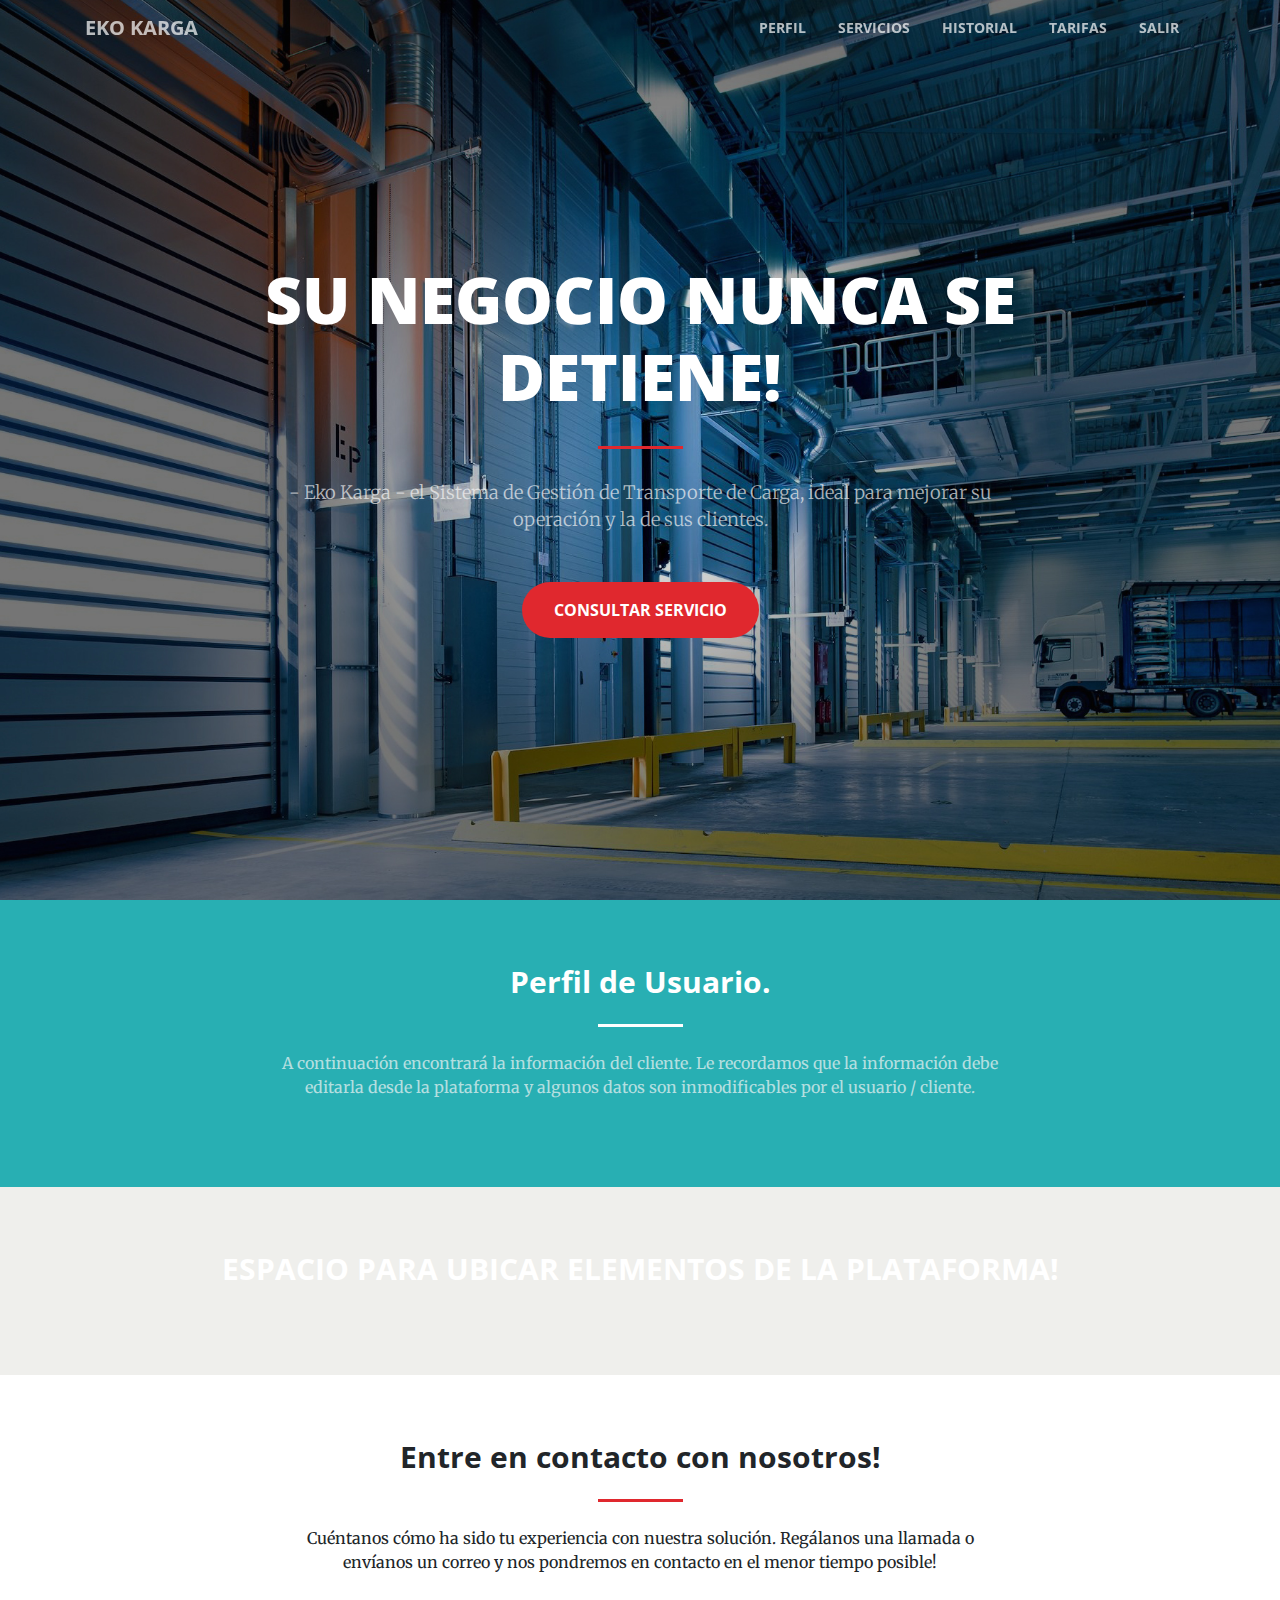
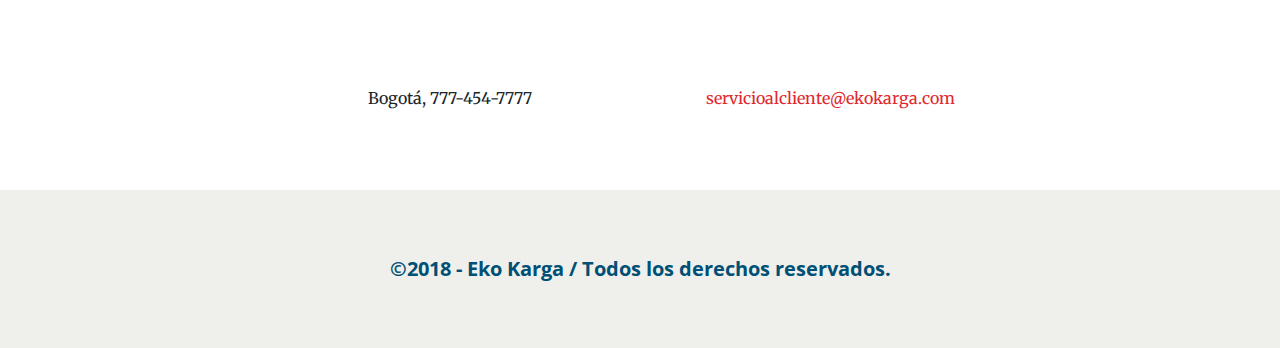
==== index.html @ e9e67bf6 "first commit" ====
<!DOCTYPE html>
<html lang="en">

  <head>

    <meta charset="utf-8">
    <meta name="viewport" content="width=device-width, initial-scale=1, shrink-to-fit=no">
    <meta name="description" content="">
    <meta name="author" content="">

    <title>Eko Karga Clientes</title>

    <!-- Bootstrap core CSS -->
    <link href="vendor/bootstrap/css/bootstrap.min.css" rel="stylesheet">

    <!-- Custom fonts for this template -->
    <link href="vendor/font-awesome/css/font-awesome.min.css" rel="stylesheet" type="text/css">
    <link href='https://fonts.googleapis.com/css?family=Open+Sans:300italic,400italic,600italic,700italic,800italic,400,300,600,700,800' rel='stylesheet' type='text/css'>
    <link href='https://fonts.googleapis.com/css?family=Merriweather:400,300,300italic,400italic,700,700italic,900,900italic' rel='stylesheet' type='text/css'>

    <!-- Plugin CSS -->
    <link href="vendor/magnific-popup/magnific-popup.css" rel="stylesheet">

    <!-- Custom styles for this template -->
    <link href="css/creative.min.css" rel="stylesheet">

  </head>

  <body id="page-top">

    <!-- Navigation -->
    <nav class="navbar navbar-expand-lg navbar-light fixed-top" id="mainNav">
      <div class="container">
        <a class="navbar-brand js-scroll-trigger" href="#page-top">Eko Karga</a>
        <button class="navbar-toggler navbar-toggler-right" type="button" data-toggle="collapse" data-target="#navbarResponsive" aria-controls="navbarResponsive" aria-expanded="false" aria-label="Toggle navigation">
          <span class="navbar-toggler-icon"></span>
        </button>
        <div class="collapse navbar-collapse" id="navbarResponsive">
          <ul class="navbar-nav ml-auto">
            <li class="nav-item">
              <a class="nav-link js-scroll-trigger" href="#perfil">Perfil</a>
            </li>
            <li class="nav-item">
              <a class="nav-link js-scroll-trigger" href="#servicios">Servicios</a>
            </li>
            <li class="nav-item">
              <a class="nav-link js-scroll-trigger" href="#historial">Historial</a>
            </li>
            <li class="nav-item">
              <a class="nav-link js-scroll-trigger" href="#tarifas">Tarifas</a>
            <li class="nav-item">
              <a class="nav-link js-scroll-trigger" href="salir">Salir</a>

            </li>
          </ul>
        </div>
      </div>
    </nav>

    <header class="masthead text-center text-white d-flex">
      <div class="container my-auto">
        <div class="row">
          <div class="col-lg-10 mx-auto">
            <h1 class="text-uppercase">
              <strong>Su negocio nunca se detiene!</strong>
            </h1>
            <hr>
          </div>
          <div class="col-lg-8 mx-auto">
            <p class="text-faded mb-5"> - Eko Karga -  el Sistema de Gestión de Transporte de Carga, ideal para mejorar su operación y la de sus clientes.</p>
            <a class="btn btn-primary btn-xl js-scroll-trigger" href="#about">Consultar servicio</a>
          </div>
        </div>
      </div>
    </header>

    <section class="bg-primary" id="about">
      <div class="container">
        <div class="row">
          <div class="col-lg-8 mx-auto text-center">
            <h2 class="section-heading text-white">Perfil de Usuario.</h2>
            <hr class="light my-4">
            <p class="text-faded mb-4">A continuación encontrará la información del cliente. Le recordamos que la información debe editarla desde la plataforma y algunos datos son inmodificables por el usuario / cliente.</p>
           
          </div>
        </div>
      </div>
    </section>
 
 </section>
     <section class="bg-dark text-white">
      <div class="container text-center">
        <h2 class="mb-4">ESPACIO PARA UBICAR ELEMENTOS DE LA PLATAFORMA!</h2>
      </div>
    </section>
   
    <section id="contact">
      <div class="container">
        <div class="row">
          <div class="col-lg-8 mx-auto text-center">
            <h2 class="section-heading">Entre en contacto con nosotros!</h2>
            <hr class="my-4">
            <p class="mb-5">Cuéntanos cómo ha sido tu experiencia con nuestra solución. Regálanos una llamada o envíanos un correo y nos pondremos en contacto en el menor tiempo posible!</p>
          </div>
        </div>
        <div class="row">
          <div class="col-lg-4 ml-auto text-center">
            <i class="fa fa-phone fa-3x mb-3 sr-contact"></i>
            <p>Bogotá, 777-454-7777</p>
          </div>
          <div class="col-lg-4 mr-auto text-center">
            <i class="fa fa-envelope-o fa-3x mb-3 sr-contact"></i>
            <p>
              <a href="mailto:your-email@your-domain.com">servicioalcliente@ekokarga.com</a>
            </p>
          </div>
        </div>
      </div>
    </section>

   </section>
     <section class="bg-dark">
      <div class="container text-center">
        <h7 class="mb-4">©2018 - Eko Karga / Todos los derechos reservados.</h2>
      </div>
    </section>



    <!-- Bootstrap core JavaScript -->
    <script src="vendor/jquery/jquery.min.js"></script>
    <script src="vendor/bootstrap/js/bootstrap.bundle.min.js"></script>

    <!-- Plugin JavaScript -->
    <script src="vendor/jquery-easing/jquery.easing.min.js"></script>
    <script src="vendor/scrollreveal/scrollreveal.min.js"></script>
    <script src="vendor/magnific-popup/jquery.magnific-popup.min.js"></script>

    <!-- Custom scripts for this template -->
    <script src="js/creative.min.js"></script>

  </body>

</html>
---- css/creative.min.css ----
body,html {
	width:100%;
	height:100%
	}

body {
	font-family:Merriweather,'Helvetica Neue',Arial,sans-serif
	}

hr {
	max-width:85px;
	border-width:3px;
	border-color:#E0282E
	}

hr.light {
	border-color:#fff
	}

a {
	color:#E0282E;
	-webkit-transition:all .2s;
	-moz-transition:all .2s;
	transition:all .2s
	}

a:hover {
	color:#E0282E
	}

h1,
h2,
h3,
h4,
h5,
h6 {
	font-family:'Open Sans','Helvetica Neue',Arial,sans-serif;
	 font-size: 30px;
	  font-weight: bold;
	  }


h7 {
font-family: 'Open Sans', 'Helvetica Neue', Arial, sans-serif;
font-size: 20px;
font-weight: bold;
 color: #004f74;
} 


.bg-primary {
	background-color:#28AFB3!important
	}

.bg-dark {
	background-color:#efefec!important
	}

.text-faded {
	color:rgba(245,245,245,.7)
	}

section {
	padding:4rem 0
	}

.section-heading {
	margin-top:0
	}

	::-moz-selection {
		color:#fff;
		background:#212529;
		text-shadow:none
		}

	::selection {
		color:#fff;
		background:#212529;
		text-shadow:none
		}

img::selection {
	color:#fff;
	background:0 0
	}

img::-moz-selection {
	color:#fff;
	background:0 0
	}

#mainNav {
	border-bottom:1px solid rgba(33,37,41,.1);
	background-color:#fff;
	font-family:'Open Sans','Helvetica Neue',Arial,sans-serif;-webkit-transition:all .2s;
	-moz-transition:all .2s;transition:all .2s
	}

#mainNav .navbar-brand {
	font-weight:700;
	text-transform:uppercase;
	color:#E0282E;
	font-family:'Open Sans','Helvetica Neue',Arial,sans-serif
	}

#mainNav .navbar-brand:focus,#mainNav .navbar-brand:hover {
	color:#E0282E
	}

#mainNav .navbar-nav>li.nav-item>a.nav-link,
#mainNav .navbar-nav>li.nav-item>a.nav-link:focus {
	font-size:.9rem;
	font-weight:700;
	text-transform:uppercase;
	color:#004f74
	}

#mainNav .navbar-nav>li.nav-item>a.nav-link:focus:hover,
#mainNav .navbar-nav>li.nav-item>a.nav-link:hover {
	color:#f05f40
	}

#mainNav .navbar-nav>li.nav-item>a.nav-link.active,
#mainNav .navbar-nav>li.nav-item>a.nav-link:focus.active {
	color:#f05f40!important;
	background-color:transparent
	}

#mainNav .navbar-nav>li.nav-item>a.nav-link.active:hover,
#mainNav .navbar-nav>li.nav-item>a.nav-link:focus.active:hover {
	background-color:transparent
	}

@media (min-width:992px) {
	#mainNav {
		border-color:transparent;
		background-color:transparent
		}

	#mainNav .navbar-brand {
		color:rgba(255,255,255,.7)
		}

	#mainNav .navbar-brand:focus,#mainNav .navbar-brand:hover {
		color:#fff
		}

	#mainNav .navbar-nav>li.nav-item>a.nav-link {
		padding:.5rem 1rem
		}

	#mainNav .navbar-nav>li.nav-item>a.nav-link,
	#mainNav .navbar-nav>li.nav-item>a.nav-link:focus {
		color:rgba(255,255,255,.7)
		}

	#mainNav .navbar-nav>li.nav-item>a.nav-link:focus:hover,
	#mainNav .navbar-nav>li.nav-item>a.nav-link:hover {
		color:#fff
		}

	#mainNav.navbar-shrink {
		border-bottom:1px solid rgba(33,37,41,.1);
		background-color:#fff
		}

	#mainNav.navbar-shrink .navbar-brand {
		color:#ee4b28
		}

	#mainNav.navbar-shrink .navbar-brand:focus,
	#mainNav.navbar-shrink .navbar-brand:hover {
		color:#ee4b28
		}

	#mainNav.navbar-shrink .navbar-nav>li.nav-item>a.nav-link,
	#mainNav.navbar-shrink .navbar-nav>li.nav-item>a.nav-link:focus {
		color:#212529
		}

	#mainNav.navbar-shrink .navbar-nav>li.nav-item>a.nav-link:focus:hover,
	#mainNav.navbar-shrink .navbar-nav>li.nav-item>a.nav-link:hover {
		color:#ee4b28
		}
	   }

	header.masthead {
		padding-top:10rem;
		padding-bottom:calc(10rem - 56px);
		background-image:url(../img/header05.jpg);
		background-position:center center;
		-webkit-background-size:cover;
		-moz-background-size:cover;
		-o-background-size:cover;
		background-size:cover
		}

	header.masthead hr {
		margin-top:30px;
		margin-bottom:30px
		}

	header.masthead h1 {
		font-size:2rem
		}

	header.masthead p {
		font-weight:300
		}

	@media (min-width:768px) {
		header.masthead p {
			font-size:1.15rem
			}
		}

	@media (min-width:992px) {
		header.masthead {
			height:100vh;
			min-height:650px;
			padding-top:0;
			padding-bottom:0
			}

		header.masthead h1 {
			font-size:3rem
			}
		 }

    @media (min-width:1200px)
    {
    	header.masthead h1 {
    		font-size:4rem
    		}
    	}

    

    	 .text-primary {
    	 	color:#f05f40!important
    	 	}

    	 .btn {
    	 	font-weight:700;
    	 	text-transform:uppercase;
    	 	border:none;
    	 	border-radius:300px;
    	 	font-family:'Open Sans','Helvetica Neue',Arial,sans-serif
    	 	}

    	 .btn-xl {padding:1rem 2rem 
    	    }
    	 
    	 .btn-primary {
    	 	background-color:#E0282E;
    	 	border-color:#E0282E
    	 	}

    	 .btn-primary:active,
    	 .btn-primary:focus,
    	 .btn-primary:hover {
    	 	color:#fff;
    	 	background-color:#28AFB3!important
    	 	}

    	 .btn-primary:active,
    	 .btn-primary:focus {
    	 	box-shadow:0 0 0 .2rem rgba(240,95,64,.5)!important
    	 }
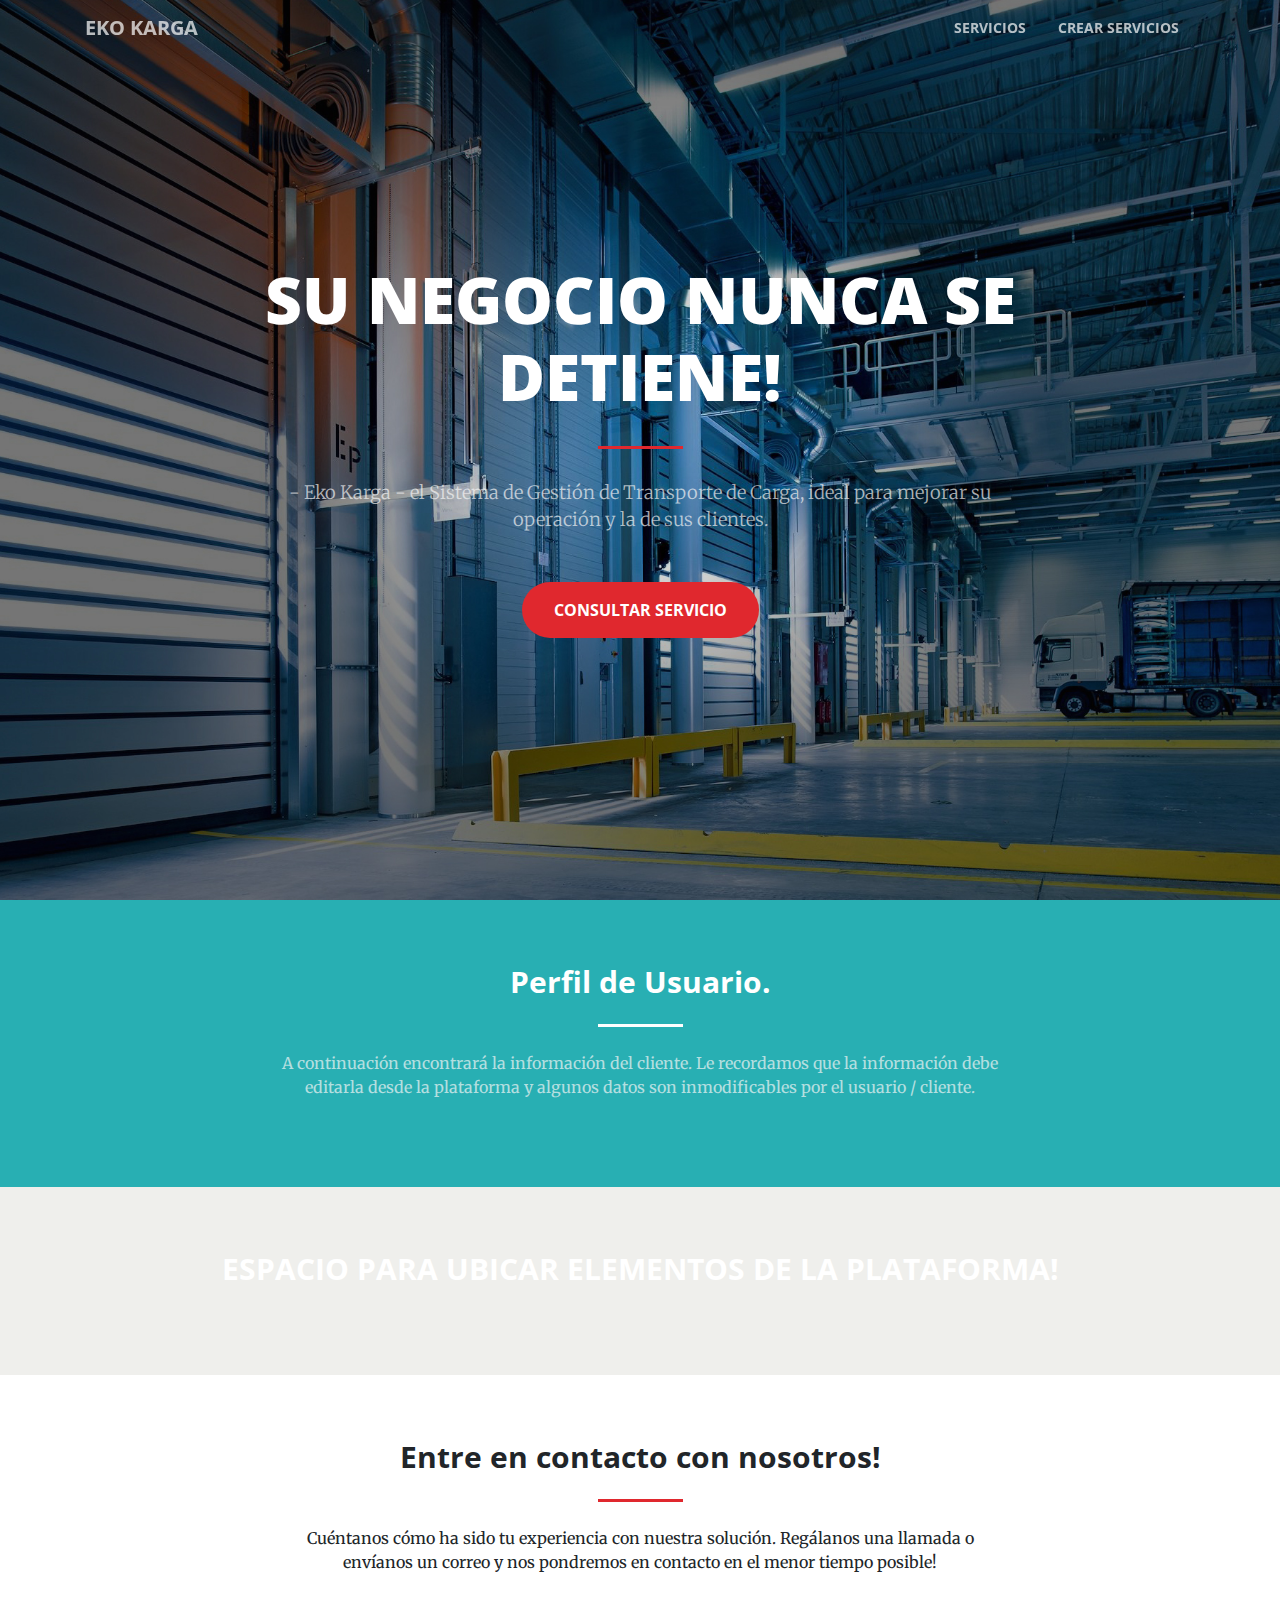
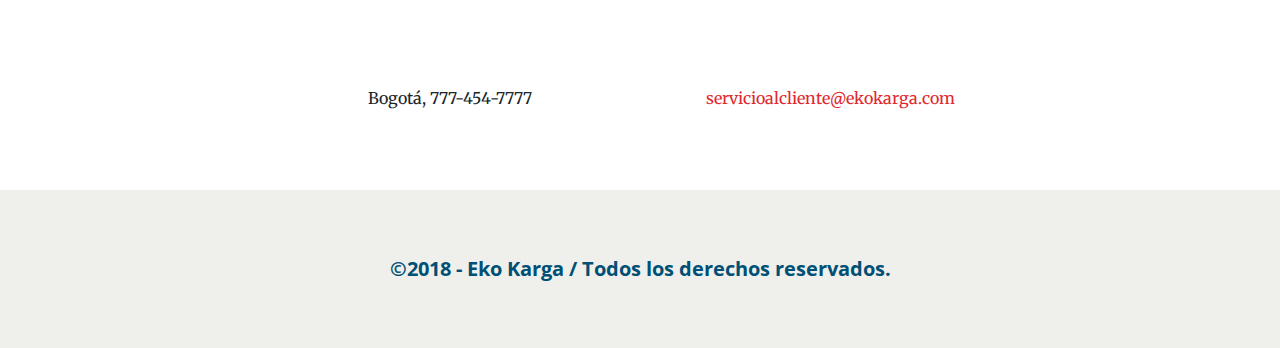
==== commit 13c6b535: "last" ====
--- a/index.html
+++ b/index.html
@@ -37,19 +37,19 @@
         </button>
         <div class="collapse navbar-collapse" id="navbarResponsive">
           <ul class="navbar-nav ml-auto">
+             <!-- <li class="nav-item">
+              <a class="nav-link js-scroll-trigger" href="#perfil">Perfil</a>
+            </li> -->
             <li class="nav-item">
-              <a class="nav-link js-scroll-trigger" href="#perfil">Perfil</a>
+              <a class="nav-link js-scroll-trigger" href="servicios.html">Servicios</a>
             </li>
             <li class="nav-item">
-              <a class="nav-link js-scroll-trigger" href="#servicios">Servicios</a>
+              <a class="nav-link js-scroll-trigger" href="formulario.html">Crear Servicios</a>
             </li>
-            <li class="nav-item">
-              <a class="nav-link js-scroll-trigger" href="#historial">Historial</a>
-            </li>
-            <li class="nav-item">
-              <a class="nav-link js-scroll-trigger" href="#tarifas">Tarifas</a>
-            <li class="nav-item">
-              <a class="nav-link js-scroll-trigger" href="salir">Salir</a>
+          <!-- <li class="nav-item">
+              <a class="nav-link js-scroll-trigger" href="#tarifas">Tarifas</a>-->
+            <!--<li class="nav-item">
+              <a class="nav-link js-scroll-trigger" href="salir">Salir</a> -->
 
             </li>
           </ul>
@@ -68,7 +68,7 @@
           </div>
           <div class="col-lg-8 mx-auto">
             <p class="text-faded mb-5"> - Eko Karga -  el Sistema de Gestión de Transporte de Carga, ideal para mejorar su operación y la de sus clientes.</p>
-            <a class="btn btn-primary btn-xl js-scroll-trigger" href="#about">Consultar servicio</a>
+            <a class="btn btn-primary btn-xl js-scroll-trigger" href="servicios.html">Consultar servicio</a>
           </div>
         </div>
       </div>
